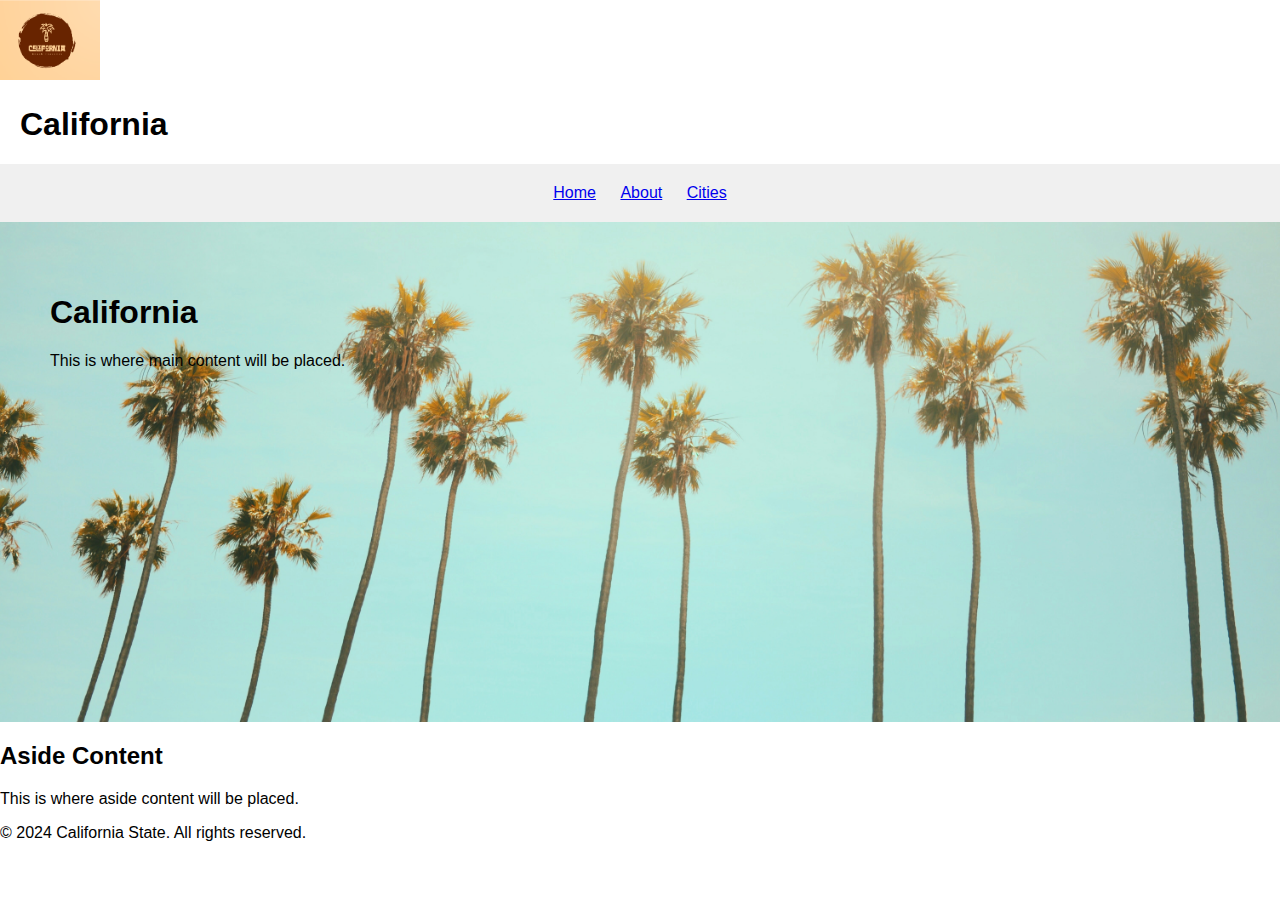
==== index.html @ 7c742027 "optimise CSS. Add Cities element to Nav bar" ====
<!DOCTYPE html>
<html lang="en">
<head>
    <meta charset="UTF-8">
    <meta name="viewport" content="width=device-width, initial-scale=1.0">
    <title>California State</title>
    <link rel="stylesheet" href="styles.css">
</head>
<body>
    <header>
        <div class="logo">
            <img src="img/logo.png" alt="Logo">
        </div>
        <div class="title">
            <h1>California</h1>
        </div>
        <nav>
            <ul>
                <li><a href="#">Home</a></li>
                <li><a href="#">About</a></li>
                <li><a href="#">Cities</a></li>
            </ul>
        </nav>
    </header>
    <main>
        <section class="main">
            <h1>California</h1>
            <p>This is where main content will be placed.</p>
        </section>
        <aside class="aside">
            <h2>Aside Content</h2>
            <p>This is where aside content will be placed.</p>
        </aside>
    </main>
    <footer>
        <p>&copy; 2024 California State. All rights reserved.</p>
    </footer>
</body>
</html>
---- styles.css ----
body {
    margin: 0;
    padding: 0;
    font-family: Arial, sans-serif;
}

.main {
    background-image: url('/img/background.jpg');
    background-position: center;
    background-size: cover;
    padding: 50px;
    min-height: 400px;
}

.logo img {
    width: 100px;
    height: auto;
}

header {
    margin: 0;
    padding: 0;
}

.title {
    display: inline-block; 
    text-align: center;
    margin-left: 20px;
}

nav {
    padding: 20px 0;
    background-color: #f0f0f0;
    text-align: center;
}

nav ul {
    list-style-type: none;
    margin: 0;
    padding: 0;
}

nav ul li {
    display: inline-block;
    margin-right: 20px; /* Adjust as needed */
}

nav ul li:last-child {
    margin-right: 0;
}
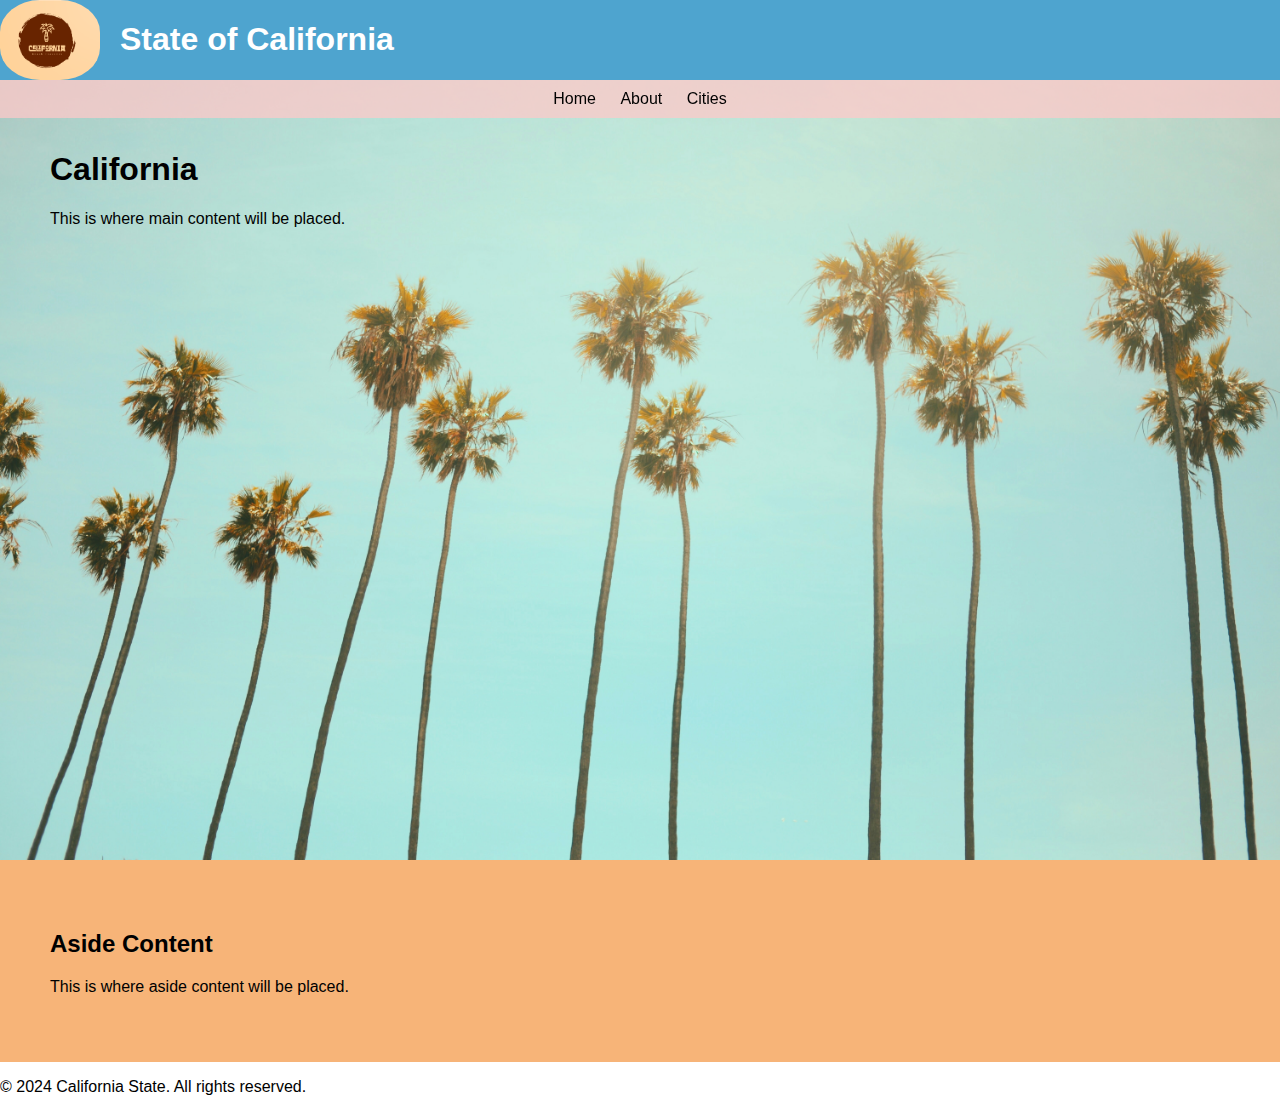
==== commit 3bab4fe5: "change headers" ====
--- a/index.html
+++ b/index.html
@@ -12,22 +12,22 @@
             <img src="img/logo.png" alt="Logo">
         </div>
         <div class="title">
-            <h1>California</h1>
+            <h1>State of California</h1>
         </div>
-        <nav>
-            <ul>
-                <li><a href="#">Home</a></li>
-                <li><a href="#">About</a></li>
-                <li><a href="#">Cities</a></li>
-            </ul>
-        </nav>
     </header>
+    <nav>
+        <ul>
+            <li><a href="index.html">Home</a></li>
+            <li><a href="#aside-content">About</a></li>
+            <li><a href="cities.html">Cities</a></li>
+        </ul>
+    </nav>
     <main>
         <section class="main">
             <h1>California</h1>
             <p>This is where main content will be placed.</p>
         </section>
-        <aside class="aside">
+        <aside id="aside-content">
             <h2>Aside Content</h2>
             <p>This is where aside content will be placed.</p>
         </aside>
--- a/styles.css
+++ b/styles.css
@@ -1,7 +1,7 @@
 body {
     margin: 0;
     padding: 0;
-    font-family: Arial, sans-serif;
+    font-family: "Helvetica Neue", Helvetica, Arial, sans-serif;
 }
 
 .main {
@@ -9,17 +9,29 @@
     background-position: center;
     background-size: cover;
     padding: 50px;
-    min-height: 400px;
+    min-height: 680px;
+}
+
+#aside-content {
+    padding: 50px;
+    background-color: rgb(247, 180, 120);
+}
+
+header {
+    height: 80px;
+    background-color: rgb(78, 164, 207);
+    color: white;
 }
 
 .logo img {
     width: 100px;
     height: auto;
+    border-radius: 40%;
 }
 
-header {
-    margin: 0;
-    padding: 0;
+.logo {
+    float: left;
+    vertical-align: top;
 }
 
 .title {
@@ -29,9 +41,15 @@
 }
 
 nav {
-    padding: 20px 0;
-    background-color: #f0f0f0;
+    position: fixed;
+    top: 0;
+    left: 0;
+    width: 100%;
+    z-index: 1000;
+    background-color: #ffc8c8bb;
+    padding: 10px 0;
     text-align: center;
+    margin-top: 80px;
 }
 
 nav ul {
@@ -40,11 +58,54 @@
     padding: 0;
 }
 
+nav ul li a {
+    text-decoration: none; /* Remove underlines */
+    color: black; /* Set the color to black */
+}
+
+nav ul li a:hover {
+    color: gray; /* Set the color on hover */
+}
+
 nav ul li {
     display: inline-block;
-    margin-right: 20px; /* Adjust as needed */
+    margin-right: 20px;
 }
 
 nav ul li:last-child {
     margin-right: 0;
 }
+
+.city-list {
+    list-style-type: none;
+    padding: 0;
+    text-align: center;
+    display: flex;
+    flex-direction: column;
+    justify-content: space-between;
+    align-items: center;
+    height: 100vh;
+}
+
+.city-list li {
+    margin: auto;
+    background-color: rgba(211, 211, 211, 0.643); /* Light gray semi-transparent background */
+    padding: 10px 20px; /* Add padding to create space between text and background */
+    border-radius: 5px; /* Add border radius for rounded corners */
+}
+
+.city-list li:not(:last-child) {
+    margin-bottom: 20px;
+}
+
+.city-list li a {
+    text-decoration: none;
+    color: #ff6d6d;
+    font-size: 40px;
+    font-weight: 600;
+    font-style:italic
+}
+
+.city-list li a:hover {
+    color: gray;
+}
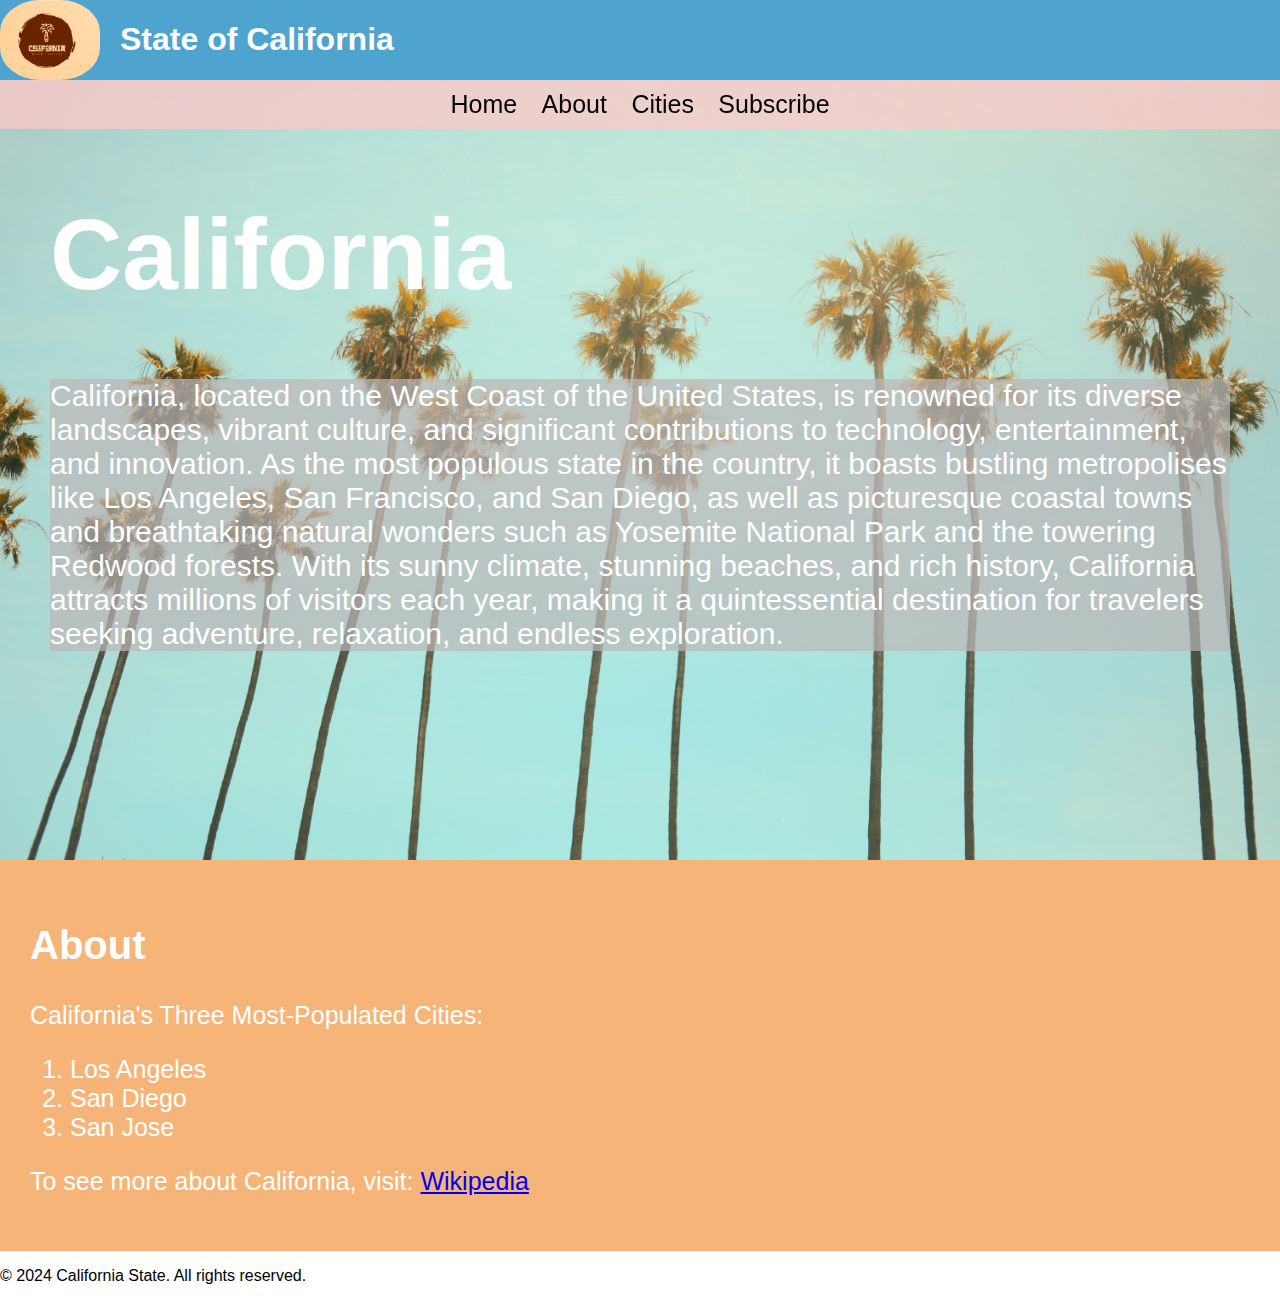
==== commit d808ca1c: "add aside content to index and cities" ====
--- a/index.html
+++ b/index.html
@@ -20,16 +20,24 @@
             <li><a href="index.html">Home</a></li>
             <li><a href="#aside-content">About</a></li>
             <li><a href="cities.html">Cities</a></li>
+            <li><a href="subscribe.html">Subscribe</a></li>
         </ul>
     </nav>
     <main>
         <section class="main">
             <h1>California</h1>
-            <p>This is where main content will be placed.</p>
+            <p>
+                California, located on the West Coast of the United States, is renowned for its diverse landscapes, vibrant culture, and significant contributions to technology, entertainment, and innovation. As the most populous state in the country, it boasts bustling metropolises like Los Angeles, San Francisco, and San Diego, as well as picturesque coastal towns and breathtaking natural wonders such as Yosemite National Park and the towering Redwood forests. With its sunny climate, stunning beaches, and rich history, California attracts millions of visitors each year, making it a quintessential destination for travelers seeking adventure, relaxation, and endless exploration.</p>
         </section>
         <aside id="aside-content">
-            <h2>Aside Content</h2>
-            <p>This is where aside content will be placed.</p>
+            <h2>About</h2>
+            <p>California's Three Most-Populated Cities:</p>
+            <ol>
+                <li>Los Angeles</li>
+                <li>San Diego</li>
+                <li>San Jose</li>
+            </ol>
+            <p>To see more about California, visit: <a href="https://en.wikipedia.org/wiki/California" target="_blank">Wikipedia</a></p>
         </aside>
     </main>
     <footer>
--- a/styles.css
+++ b/styles.css
@@ -13,14 +13,33 @@
 }
 
 #aside-content {
-    padding: 50px;
+    padding: 30px;
     background-color: rgb(247, 180, 120);
+    color: white;
+}
+
+#aside-content h2 {
+    font-size: 40px;
+}
+
+#aside-content p, li {
+    font-size: 25px;
 }
 
 header {
     height: 80px;
     background-color: rgb(78, 164, 207);
     color: white;
+}
+
+.main h1 {
+    color: white;
+    font-size: 100px;
+}
+.main p {
+    color: white;
+    font-size: 30px;
+    background-color: rgba(187, 184, 184, 0.699);
 }
 
 .logo img {
@@ -59,12 +78,12 @@
 }
 
 nav ul li a {
-    text-decoration: none; /* Remove underlines */
-    color: black; /* Set the color to black */
+    text-decoration: none;
+    color: black;
 }
 
 nav ul li a:hover {
-    color: gray; /* Set the color on hover */
+    color: gray;
 }
 
 nav ul li {
@@ -89,9 +108,9 @@
 
 .city-list li {
     margin: auto;
-    background-color: rgba(211, 211, 211, 0.643); /* Light gray semi-transparent background */
-    padding: 10px 20px; /* Add padding to create space between text and background */
-    border-radius: 5px; /* Add border radius for rounded corners */
+    background-color: rgba(211, 211, 211, 0.643); 
+    padding: 10px 20px;
+    border-radius: 5px;
 }
 
 .city-list li:not(:last-child) {
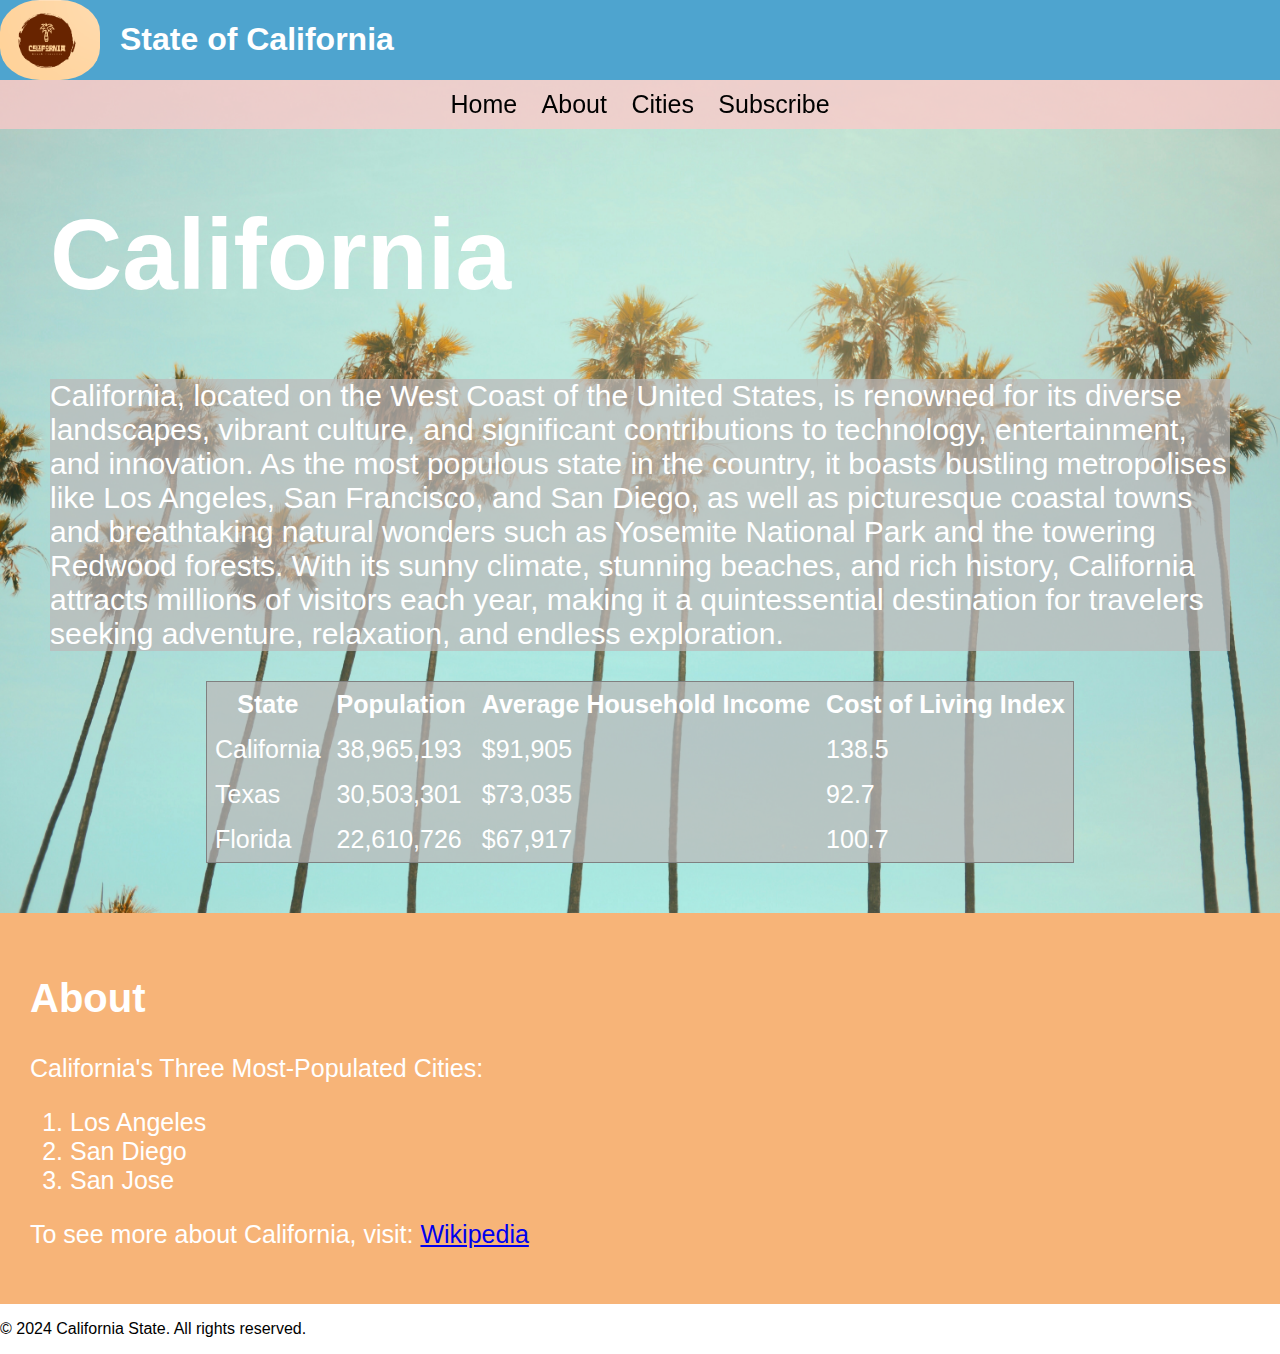
==== commit 552ad010: "add facts table to index.html, style to table, reference on readme" ====
--- a/index.html
+++ b/index.html
@@ -28,7 +28,37 @@
             <h1>California</h1>
             <p>
                 California, located on the West Coast of the United States, is renowned for its diverse landscapes, vibrant culture, and significant contributions to technology, entertainment, and innovation. As the most populous state in the country, it boasts bustling metropolises like Los Angeles, San Francisco, and San Diego, as well as picturesque coastal towns and breathtaking natural wonders such as Yosemite National Park and the towering Redwood forests. With its sunny climate, stunning beaches, and rich history, California attracts millions of visitors each year, making it a quintessential destination for travelers seeking adventure, relaxation, and endless exploration.</p>
-        </section>
+                <table border="1">
+                    <thead>
+                        <tr>
+                            <th>State</th>
+                            <th>Population</th>
+                            <th>Average Household Income</th>
+                            <th>Cost of Living Index</th>
+                        </tr>
+                    </thead>
+                    <tbody>
+                        <tr>
+                            <td>California</td>
+                            <td>38,965,193</td>
+                            <td>$91,905</td>
+                            <td>138.5</td>
+                        </tr>
+                        <tr>
+                            <td>Texas</td>
+                            <td>30,503,301</td>
+                            <td>$73,035</td>
+                            <td>92.7</td>
+                        </tr>
+                        <tr>
+                            <td>Florida</td>
+                            <td>22,610,726</td>
+                            <td>$67,917</td>
+                            <td>100.7</td>
+                        </tr>
+                    </tbody>
+                </table>
+            </section>
         <aside id="aside-content">
             <h2>About</h2>
             <p>California's Three Most-Populated Cities:</p>
--- a/styles.css
+++ b/styles.css
@@ -128,3 +128,16 @@
 .city-list li a:hover {
     color: gray;
 }
+
+table {
+    margin: 0 auto;
+    border-collapse: collapse;
+    font-size: 25px;
+    color: white;
+    background-color: rgba(187, 184, 184, 0.699);
+}
+
+th, td {
+    border: none;
+    padding: 8px;
+}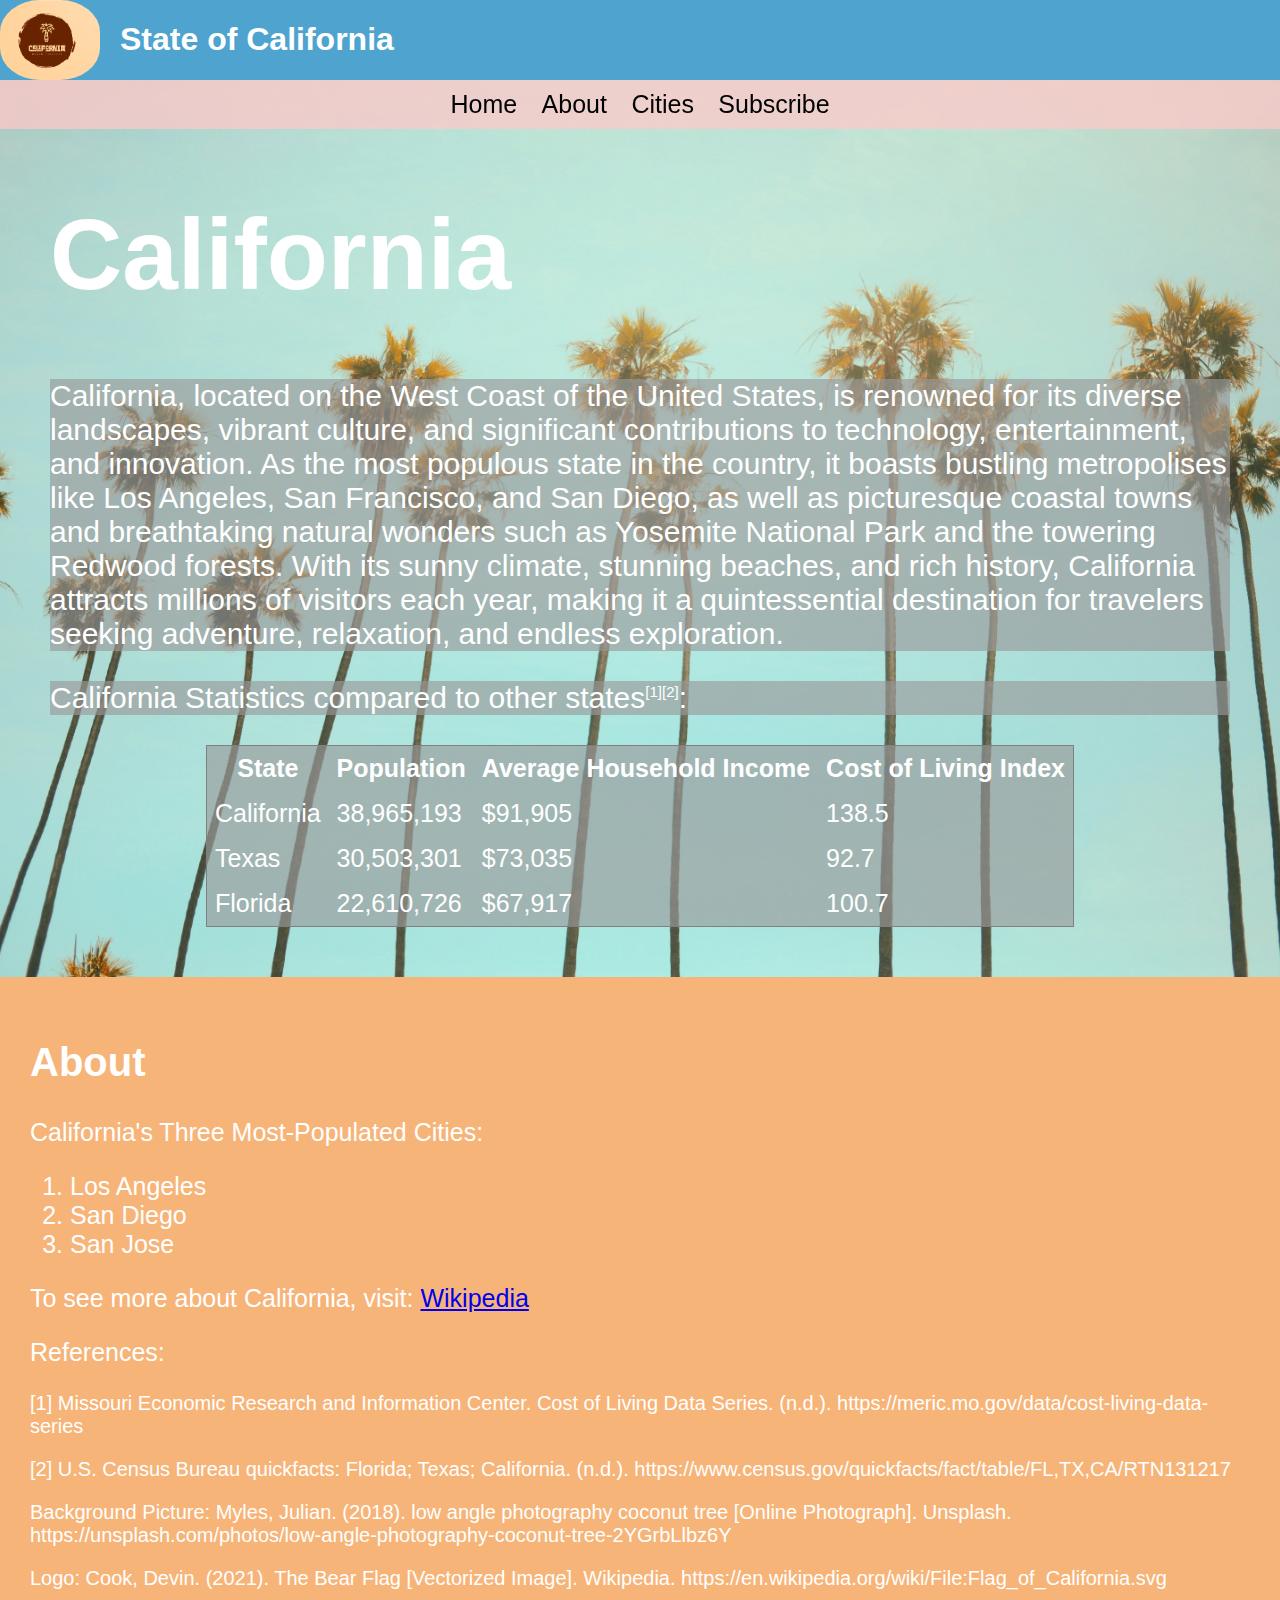
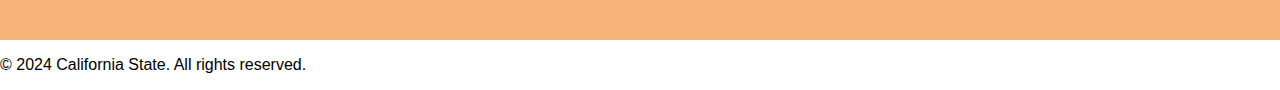
==== commit bd5d5015: "add references" ====
--- a/index.html
+++ b/index.html
@@ -15,19 +15,28 @@
             <h1>State of California</h1>
         </div>
     </header>
+</nav>
     <nav>
         <ul>
             <li><a href="index.html">Home</a></li>
             <li><a href="#aside-content">About</a></li>
-            <li><a href="cities.html">Cities</a></li>
+            <li class="dropdown">
+                <a href="cities.html">Cities</a>
+                <div class="dropdown-content">
+                    <a href="los_angeles.html">Los Angeles</a>
+                    <a href="san_diego.html">San Diego</a>
+                    <a href="santa_barbara.html">Santa Barbara</a>
+                    <a href="san_francisco.html">San Francisco</a>
+                </div>
+            </li>
             <li><a href="subscribe.html">Subscribe</a></li>
         </ul>
     </nav>
     <main>
         <section class="main">
             <h1>California</h1>
-            <p>
-                California, located on the West Coast of the United States, is renowned for its diverse landscapes, vibrant culture, and significant contributions to technology, entertainment, and innovation. As the most populous state in the country, it boasts bustling metropolises like Los Angeles, San Francisco, and San Diego, as well as picturesque coastal towns and breathtaking natural wonders such as Yosemite National Park and the towering Redwood forests. With its sunny climate, stunning beaches, and rich history, California attracts millions of visitors each year, making it a quintessential destination for travelers seeking adventure, relaxation, and endless exploration.</p>
+            <p>California, located on the West Coast of the United States, is renowned for its diverse landscapes, vibrant culture, and significant contributions to technology, entertainment, and innovation. As the most populous state in the country, it boasts bustling metropolises like Los Angeles, San Francisco, and San Diego, as well as picturesque coastal towns and breathtaking natural wonders such as Yosemite National Park and the towering Redwood forests. With its sunny climate, stunning beaches, and rich history, California attracts millions of visitors each year, making it a quintessential destination for travelers seeking adventure, relaxation, and endless exploration.</p>
+                <p>California Statistics compared to other states<sup>[1][2]</sup>:</p>
                 <table border="1">
                     <thead>
                         <tr>
@@ -68,6 +77,11 @@
                 <li>San Jose</li>
             </ol>
             <p>To see more about California, visit: <a href="https://en.wikipedia.org/wiki/California" target="_blank">Wikipedia</a></p>
+            <p>References:</p>
+            <p class="reference">[1] Missouri Economic Research and Information Center. Cost of Living Data Series. (n.d.). https://meric.mo.gov/data/cost-living-data-series </p>
+            <p class="reference">[2] U.S. Census Bureau quickfacts: Florida; Texas; California. (n.d.). https://www.census.gov/quickfacts/fact/table/FL,TX,CA/RTN131217 </p>
+            <p class="reference">Background Picture: Myles, Julian. (2018). low angle photography coconut tree [Online Photograph]. Unsplash. https://unsplash.com/photos/low-angle-photography-coconut-tree-2YGrbLlbz6Y</p>
+            <p class="reference">Logo: Cook, Devin. (2021). The Bear Flag [Vectorized Image]. Wikipedia. https://en.wikipedia.org/wiki/File:Flag_of_California.svg</p>
         </aside>
     </main>
     <footer>
--- a/styles.css
+++ b/styles.css
@@ -2,6 +2,15 @@
     margin: 0;
     padding: 0;
     font-family: "Helvetica Neue", Helvetica, Arial, sans-serif;
+}
+
+.main {
+    background-image: url('/img/background.jpg');
+    background-position: center;
+    background-size: cover;
+    padding: 50px;
+    padding-bottom: 350px;
+    min-height: 680px;
 }
 
 .main {
@@ -10,6 +19,15 @@
     background-size: cover;
     padding: 50px;
     min-height: 680px;
+    position: relative; 
+}
+
+.city-image {
+    width: 70%;
+    height: auto;
+    display: block;
+    margin-left: auto;
+    margin-right: auto;
 }
 
 #aside-content {
@@ -39,7 +57,7 @@
 .main p {
     color: white;
     font-size: 30px;
-    background-color: rgba(187, 184, 184, 0.699);
+    background-color: rgba(154, 154, 154, 0.643); 
 }
 
 .logo img {
@@ -108,7 +126,7 @@
 
 .city-list li {
     margin: auto;
-    background-color: rgba(211, 211, 211, 0.643); 
+    background-color: rgba(154, 154, 154, 0.643); 
     padding: 10px 20px;
     border-radius: 5px;
 }
@@ -134,10 +152,64 @@
     border-collapse: collapse;
     font-size: 25px;
     color: white;
-    background-color: rgba(187, 184, 184, 0.699);
+    background-color: rgba(154, 154, 154, 0.643); 
 }
 
 th, td {
     border: none;
     padding: 8px;
+}
+
+.dropdown-content {
+    display: none;
+    position: absolute;
+    background-color: #4e6f93;
+    min-width: 160px;
+    box-shadow: 0 8px 16px 0 rgba(0,0,0,0.2);
+    z-index: 1;
+}
+
+.dropdown-content a {
+    color: black;
+    padding: 12px 16px;
+    text-decoration: none;
+    display: block;
+}
+
+.dropdown-content a:hover {
+    background-color: #ffffff;
+}
+
+.dropdown:hover .dropdown-content {
+    display: block;
+}
+
+form {
+    position: relative;
+    background-color: rgba(154, 154, 154, 0.643); 
+    width: 400px; 
+    margin: 0 auto; 
+    font-size: 30px;
+    padding-left: 2%;
+}
+
+label {
+    color: white;
+    display: block;
+    margin-bottom: 5px;
+}
+input {
+    margin-bottom: 10px;
+}
+#error-message {
+    color: red;
+    margin-top: 5px;
+}
+
+#aside-content .reference {
+    font-size: 20px;
+}
+
+sup {
+    font-size: 15px;
 }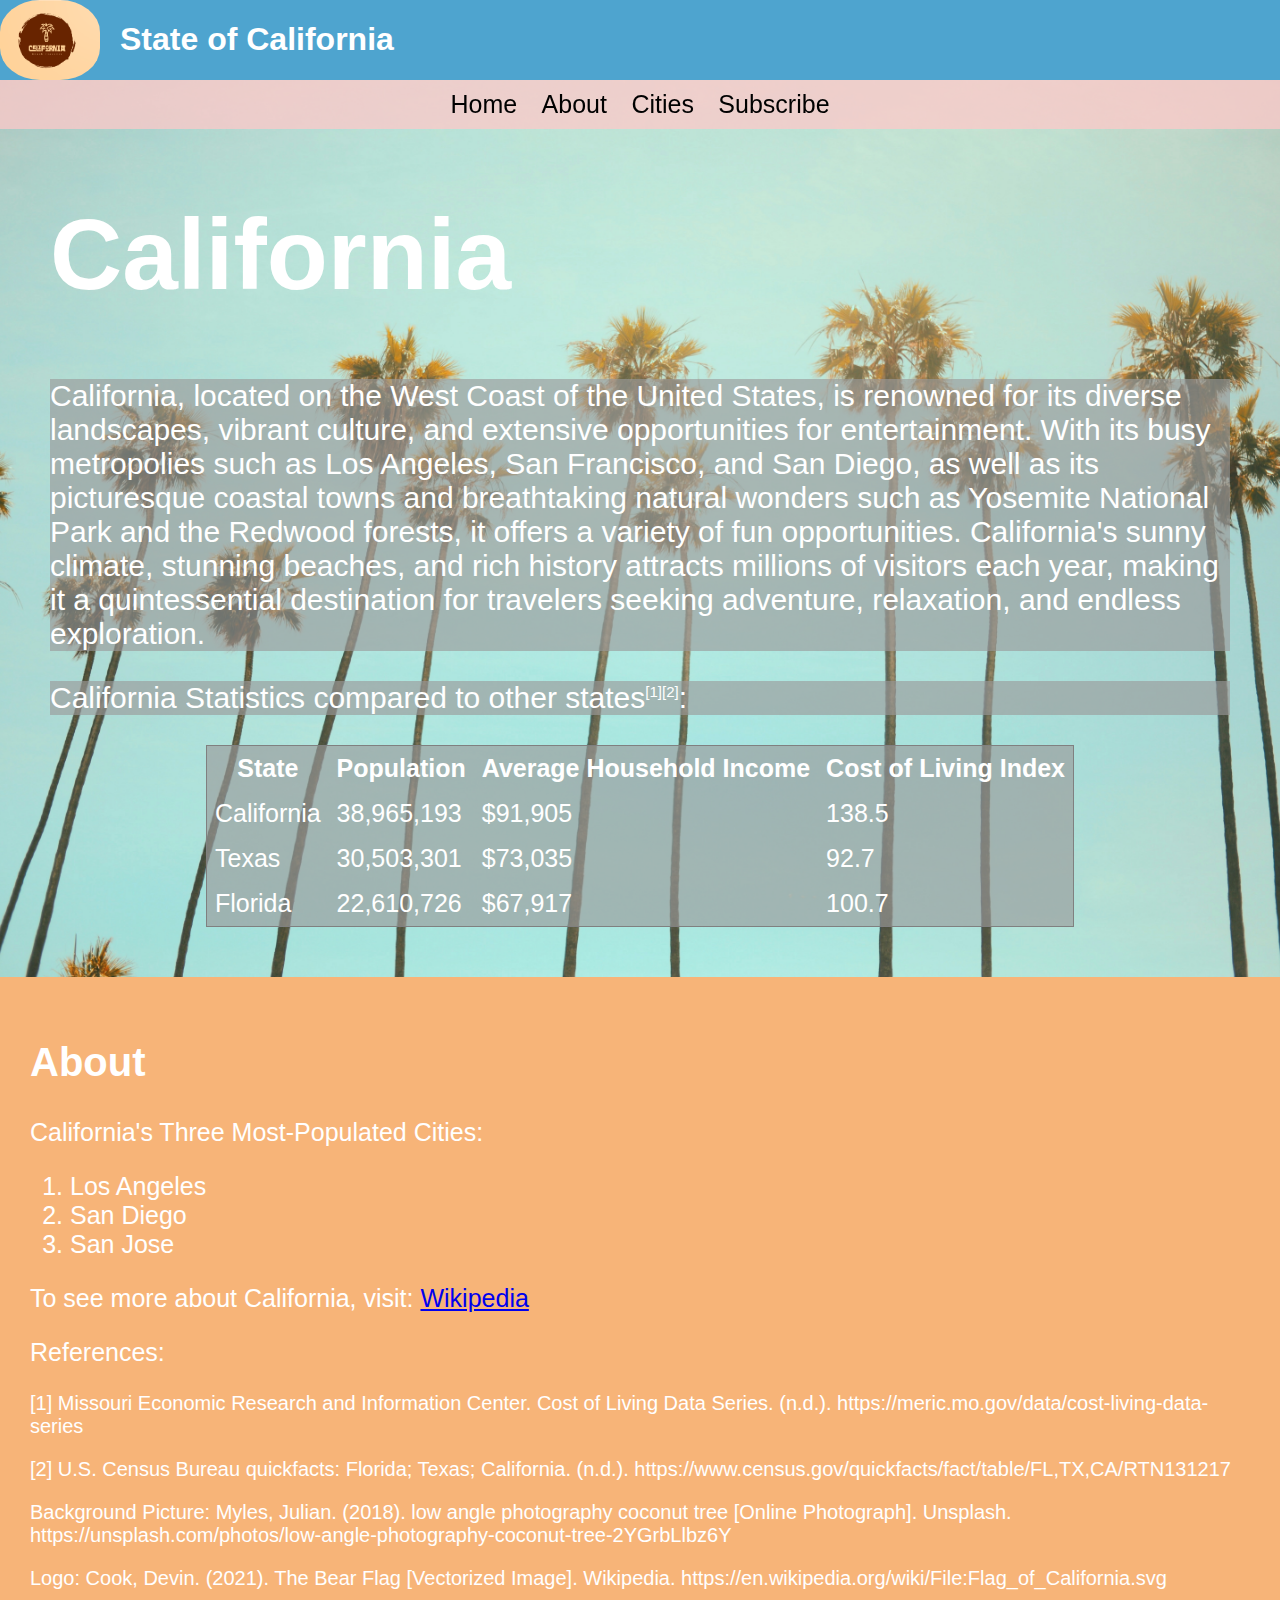
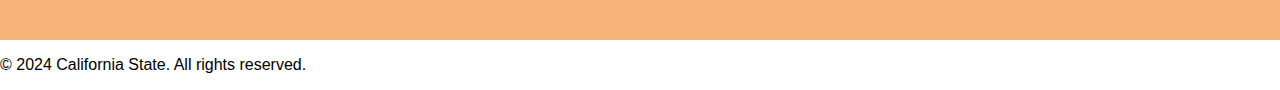
==== commit 219af98c: "change city introductions" ====
--- a/index.html
+++ b/index.html
@@ -9,7 +9,7 @@
 <body>
     <header>
         <div class="logo">
-            <img src="img/logo.png" alt="Logo">
+            <img src="./img/logo.png" alt="Logo">
         </div>
         <div class="title">
             <h1>State of California</h1>
@@ -35,7 +35,9 @@
     <main>
         <section class="main">
             <h1>California</h1>
-            <p>California, located on the West Coast of the United States, is renowned for its diverse landscapes, vibrant culture, and significant contributions to technology, entertainment, and innovation. As the most populous state in the country, it boasts bustling metropolises like Los Angeles, San Francisco, and San Diego, as well as picturesque coastal towns and breathtaking natural wonders such as Yosemite National Park and the towering Redwood forests. With its sunny climate, stunning beaches, and rich history, California attracts millions of visitors each year, making it a quintessential destination for travelers seeking adventure, relaxation, and endless exploration.</p>
+            <p>California, located on the West Coast of the United States, is renowned for its diverse landscapes, vibrant culture, and extensive opportunities for entertainment.
+               With its busy metropolies such as Los Angeles, San Francisco, and San Diego, as well as its picturesque coastal towns and breathtaking natural wonders such as Yosemite National Park and the Redwood forests,
+               it offers a variety of fun opportunities. California's sunny climate, stunning beaches, and rich history attracts millions of visitors each year, making it a quintessential destination for travelers seeking adventure, relaxation, and endless exploration.</p>
                 <p>California Statistics compared to other states<sup>[1][2]</sup>:</p>
                 <table border="1">
                     <thead>
--- a/styles.css
+++ b/styles.css
@@ -5,16 +5,7 @@
 }
 
 .main {
-    background-image: url('/img/background.jpg');
-    background-position: center;
-    background-size: cover;
-    padding: 50px;
-    padding-bottom: 350px;
-    min-height: 680px;
-}
-
-.main {
-    background-image: url('/img/background.jpg');
+    background-image: url('./img/background.jpg');
     background-position: center;
     background-size: cover;
     padding: 50px;
